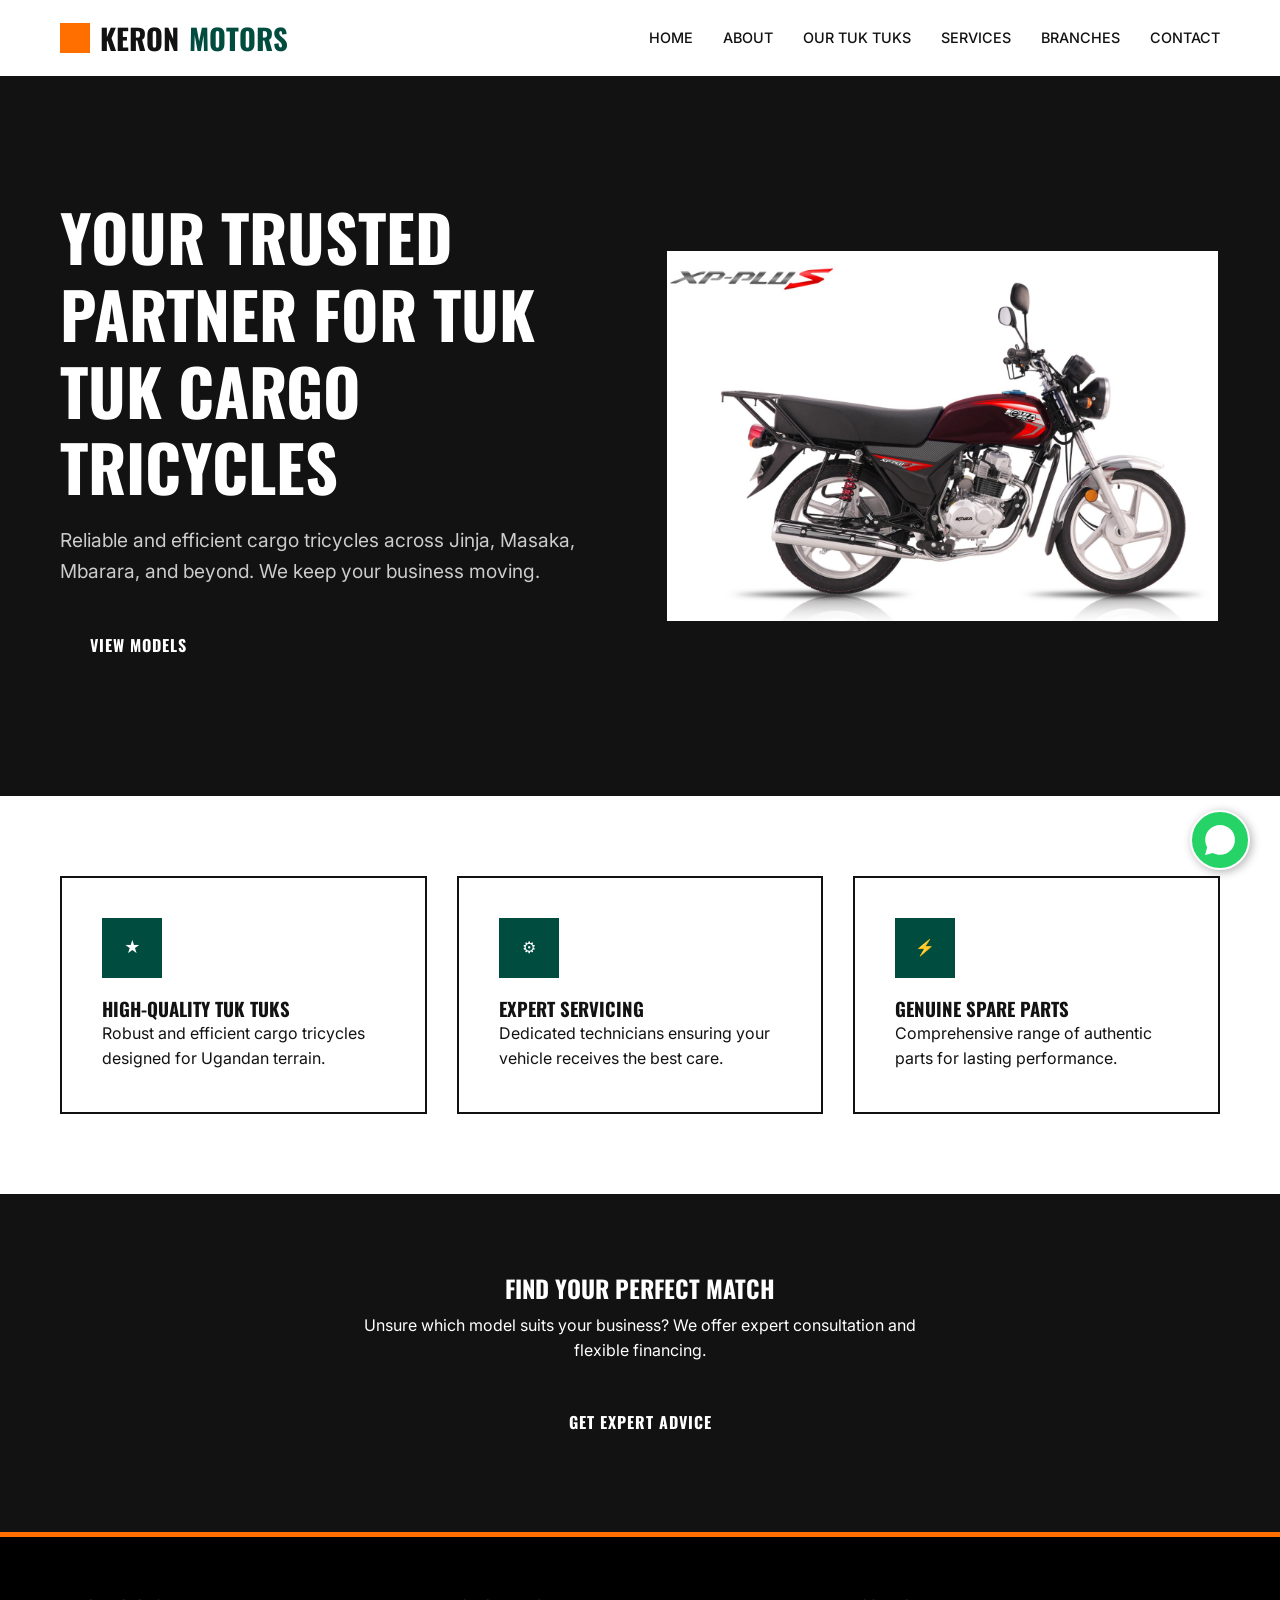
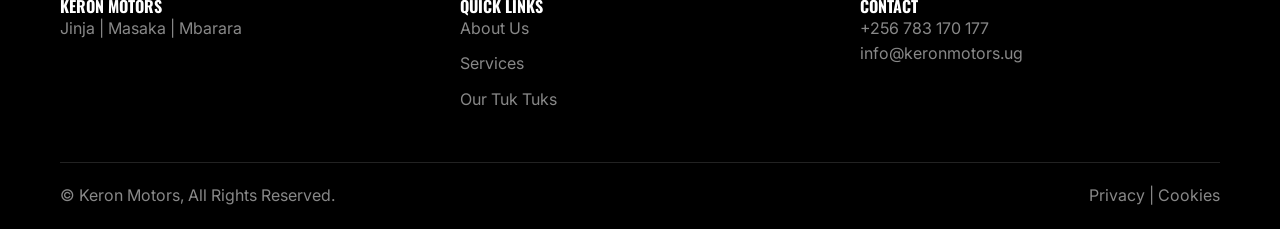
==== index.html @ 784e1166 "Add files via upload" ====
<!DOCTYPE html>
<html lang="en">
<head>
    <meta charset="UTF-8">
    <meta name="viewport" content="width=device-width, initial-scale=1.0">
    <title>Keron Motors | Home</title>
    <link href="https://fonts.googleapis.com/css2?family=Inter:wght@400;500;700&family=Oswald:wght@400;600;700&display=swap" rel="stylesheet">
    <link rel="icon" href="favicon.ico" type="image/x-icon">
    
    <style>
        /* --- CSS VARIABLES & RESET --- */
        :root {
            --primary: #004d40;
            --primary-light: #00796b;
            --accent: #ff6f00;
            --dark: #121212;
            --dark-light: #1e1e1e;
            --light: #f4f4f4;
            --white: #ffffff;
            --border: 2px solid var(--dark);
            --border-radius: 0px;
            --shadow: 4px 4px 0px var(--dark);
            --shadow-hover: 2px 2px 0px var(--dark);
            --font-head: 'Oswald', sans-serif;
            --font-body: 'Inter', sans-serif;
            --container: 1200px;
        }

        * { box-sizing: border-box; margin: 0; padding: 0; }
        html { scroll-behavior: smooth; }
        body { font-family: var(--font-body); background-color: var(--light); color: var(--dark); line-height: 1.6; overflow-x: hidden; }
        h1, h2, h3, h4, h5 { font-family: var(--font-head); text-transform: uppercase; line-height: 1.2; }
        a { text-decoration: none; color: inherit; }
        ul { list-style: none; }
        img { max-width: 100%; display: block; }

        /* --- UTILITIES --- */
        .container { max-width: var(--container); margin: 0 auto; padding: 0 20px; }
        .section-padding { padding: 80px 0; }
        .text-accent { color: var(--accent); }
        .text-primary { color: var(--primary); }

        .btn {
            display: inline-block; padding: 14px 28px; font-family: var(--font-head);
            font-weight: 700; letter-spacing: 1px; text-transform: uppercase;
            border: var(--border); cursor: pointer; transition: all 0.2s ease;
            background: var(--dark); color: var(--white);
        }
        .btn:hover { background: var(--accent); border-color: var(--accent); color: var(--dark); transform: translate(-2px, -2px); box-shadow: var(--shadow); }
        .btn-outline { background: transparent; color: var(--dark); }
        .btn-outline:hover { background: var(--dark); color: var(--white); transform: translate(2px, 2px); box-shadow: none; }

        /* --- HEADER --- */
        header { background: var(--white); border-bottom: var(--border); position: sticky; top: 0; z-index: 1000; padding: 15px 0; }
        .nav-wrapper { display: flex; justify-content: space-between; align-items: center; }
        .logo { font-family: var(--font-head); font-size: 1.8rem; font-weight: 700; display: flex; align-items: center; gap: 10px; }
        .logo span { color: var(--primary); }
        .logo-mark { width: 30px; height: 30px; background: var(--accent); display: inline-block; }
        nav ul { display: flex; gap: 30px; }
        nav a { font-weight: 500; text-transform: uppercase; font-size: 0.9rem; position: relative; }
        nav a::after { content: ''; position: absolute; width: 0; height: 2px; bottom: -5px; left: 0; background-color: var(--accent); transition: width 0.3s; }
        nav a:hover::after { width: 100%; }

        .mobile-toggle { display: none; font-size: 1.5rem; cursor: pointer; }

        /* --- HERO --- */
        .hero { background-color: var(--dark); color: var(--white); padding: 120px 0; border-bottom: var(--border); }
        .hero h1 { font-size: 4rem; margin-bottom: 20px; }
        .hero p { font-size: 1.2rem; margin-bottom: 30px; color: #ccc; max-width: 600px; }
        
        .hero-image img { 
            border: var(--border); 
            box-shadow: var(--shadow); 
            width: 100%; 
            /* KEY STYLE FOR SLIDESHOW: Smooth opacity transition */
            transition: opacity 0.8s ease-in-out; 
        }
        .hero-grid { display: grid; grid-template-columns: 1fr 1fr; gap: 50px; align-items: center; }

        /* --- CARDS --- */
        .feature-grid { display: grid; grid-template-columns: repeat(auto-fit, minmax(300px, 1fr)); gap: 30px; }
        .card { background: var(--white); border: var(--border); padding: 40px; transition: transform 0.2s; }
        .card:hover { transform: translateY(-5px); box-shadow: var(--shadow); }
        .icon-box { width: 60px; height: 60px; background: var(--primary); margin-bottom: 20px; display: flex; align-items: center; justify-content: center; color: var(--white); }

        /* --- FOOTER --- */
        footer { background: #000; color: #888; padding: 60px 0 20px; border-top: 5px solid var(--accent); }
        .footer-grid { display: grid; grid-template-columns: repeat(auto-fit, minmax(200px, 1fr)); gap: 40px; margin-bottom: 40px; }
        .footer-links li { margin-bottom: 10px; }
        .footer-links a:hover { color: var(--accent); }
        .footer-bottom { border-top: 1px solid #222; padding-top: 20px; display: flex; justify-content: space-between; }
        .whatsapp-float { position: fixed; bottom: 30px; right: 30px; background-color: #25d366; color: white; width: 60px; height: 60px; border-radius: 50%; display: flex; align-items: center; justify-content: center; box-shadow: 2px 2px 10px rgba(0,0,0,0.3); z-index: 1000; border: 2px solid white; }

        /* --- RESPONSIVE --- */
        @media (max-width: 768px) {
            .hero-grid { grid-template-columns: 1fr; }
            .hero h1 { font-size: 2.5rem; }
            .mobile-toggle { display: block; }
            nav ul { display: none; flex-direction: column; position: absolute; top: 100%; left: 0; width: 100%; background: var(--white); padding: 20px; border-bottom: var(--border); }
            nav ul.active { display: flex; }
        }
    </style>
</head>
<body>
    <header>
        <div class="container nav-wrapper">
            <a href="index.html" class="logo">
                <span class="logo-mark"></span>
                KERON <span>MOTORS</span>
            </a>
            <div class="mobile-toggle" onclick="toggleMenu()">☰</div>
            <nav>
                <ul id="nav-menu">
                    <li><a href="index.html" class="active">Home</a></li>
                    <li><a href="about.html">About</a></li>
                    <li><a href="fleet.html">Our Tuk Tuks</a></li>
                    <li><a href="services.html">Services</a></li>
                    <li><a href="branches.html">Branches</a></li>
                    <li><a href="contact.html">Contact</a></li>
                </ul>
            </nav>
        </div>
    </header>

    <main>
        <section class="hero">
            <div class="container hero-grid">
                <div>
                    <h1>Your Trusted Partner for Tuk Tuk Cargo Tricycles</h1>
                    <p>Reliable and efficient cargo tricycles across Jinja, Masaka, Mbarara, and beyond. We keep your business moving.</p>
                    <div style="display: flex; gap: 15px;">
                        <a href="fleet.html" class="btn">View Models</a>
                        <a href="branches.html" class="btn btn-outline">Find a Branch</a>
                    </div>
                </div>
                
                <!-- HERO SLIDESHOW CONTAINER -->
                <div class="hero-image">
                    <!-- ID 'hero-slideshow-img' is used by the script below -->
                    <img id="hero-slideshow-img" src="1.jpg" alt="Keron Motors">
                </div>
            </div>
        </section>

        <section class="section-padding" style="background: var(--white);">
            <div class="container">
                <div class="feature-grid">
                    <div class="card">
                        <div class="icon-box">★</div>
                        <h3>High-Quality Tuk Tuks</h3>
                        <p>Robust and efficient cargo tricycles designed for Ugandan terrain.</p>
                    </div>
                    <div class="card">
                        <div class="icon-box">⚙</div>
                        <h3>Expert Servicing</h3>
                        <p>Dedicated technicians ensuring your vehicle receives the best care.</p>
                    </div>
                    <div class="card">
                        <div class="icon-box">⚡</div>
                        <h3>Genuine Spare Parts</h3>
                        <p>Comprehensive range of authentic parts for lasting performance.</p>
                    </div>
                </div>
            </div>
        </section>

        <section class="section-padding" style="background: var(--dark); color: var(--white); text-align: center;">
            <div class="container">
                <h2>Find Your Perfect Match</h2>
                <p style="max-width: 600px; margin: 10px auto 30px;">Unsure which model suits your business? We offer expert consultation and flexible financing.</p>
                <a href="contact.html" class="btn">Get Expert Advice</a>
            </div>
        </section>
    </main>

    <footer>
        <div class="container">
            <div class="footer-grid">
                <div>
                    <h4 style="color:white">Keron Motors</h4>
                    <p>Jinja | Masaka | Mbarara</p>
                </div>
                <div>
                    <h4 style="color:white">Quick Links</h4>
                    <ul class="footer-links">
                        <li><a href="about.html">About Us</a></li>
                        <li><a href="services.html">Services</a></li>
                        <li><a href="fleet.html">Our Tuk Tuks</a></li>
                    </ul>
                </div>
                <div>
                    <h4 style="color:white">Contact</h4>
                    <p>+256 783 170 177</p>
                    <p>info@keronmotors.ug</p>
                </div>
            </div>
            <div class="footer-bottom">
                <span>© Keron Motors, All Rights Reserved.</span>
                <span><a href="#">Privacy</a> | <a href="#">Cookies</a></span>
            </div>
        </div>
    </footer>

    <a href="https://wa.me/256783170177" class="whatsapp-float" target="_blank">
        <svg width="30" height="30" viewBox="0 0 24 24" fill="white"><path d="M.057 24l1.687-6.163c-1.041-1.804-1.588-3.849-1.587-5.946.003-6.556 5.338-11.891 11.893-11.891 3.181.001 6.167 1.24 8.413 3.488 2.245 2.248 3.481 5.236 3.48 8.414-.003 6.557-5.338 11.892-11.893 11.892-1.99-.001-3.951-.5-5.688-1.448l-6.305 1.654z"/></svg>
    </a>

    <script>
        // --- SLIDESHOW SCRIPT ---
        // List of your images
        const heroImages = [
            "1.jpg", "2.jpg", "3.jpg", "4.jpg", "5.jpg", 
            "6.jpg", "7.jpg", "8.jpg", "9.jpg", "10.jpg", "11.jpg"
        ];
        
        let currentIndex = 0;
        const imgElement = document.getElementById("hero-slideshow-img");

        // Function to fade out, change image, and fade in
        function changeImage() {
            if (imgElement) {
                // 1. Fade Out
                imgElement.style.opacity = 0;

                // 2. Wait 0.8 seconds (same as CSS transition), then change image and fade in
                setTimeout(() => {
                    currentIndex = (currentIndex + 1) % heroImages.length;
                    imgElement.src = heroImages[currentIndex];
                    
                    // 3. Fade In
                    imgElement.style.opacity = 1;
                }, 800);
            }
        }

        // Start the slideshow
        // Change image every 3.5 seconds
        setInterval(changeImage, 3500);

        // --- MOBILE MENU SCRIPT ---
        function toggleMenu() {
            document.getElementById('nav-menu').classList.toggle('active');
        }
    </script>
</body>
</html>
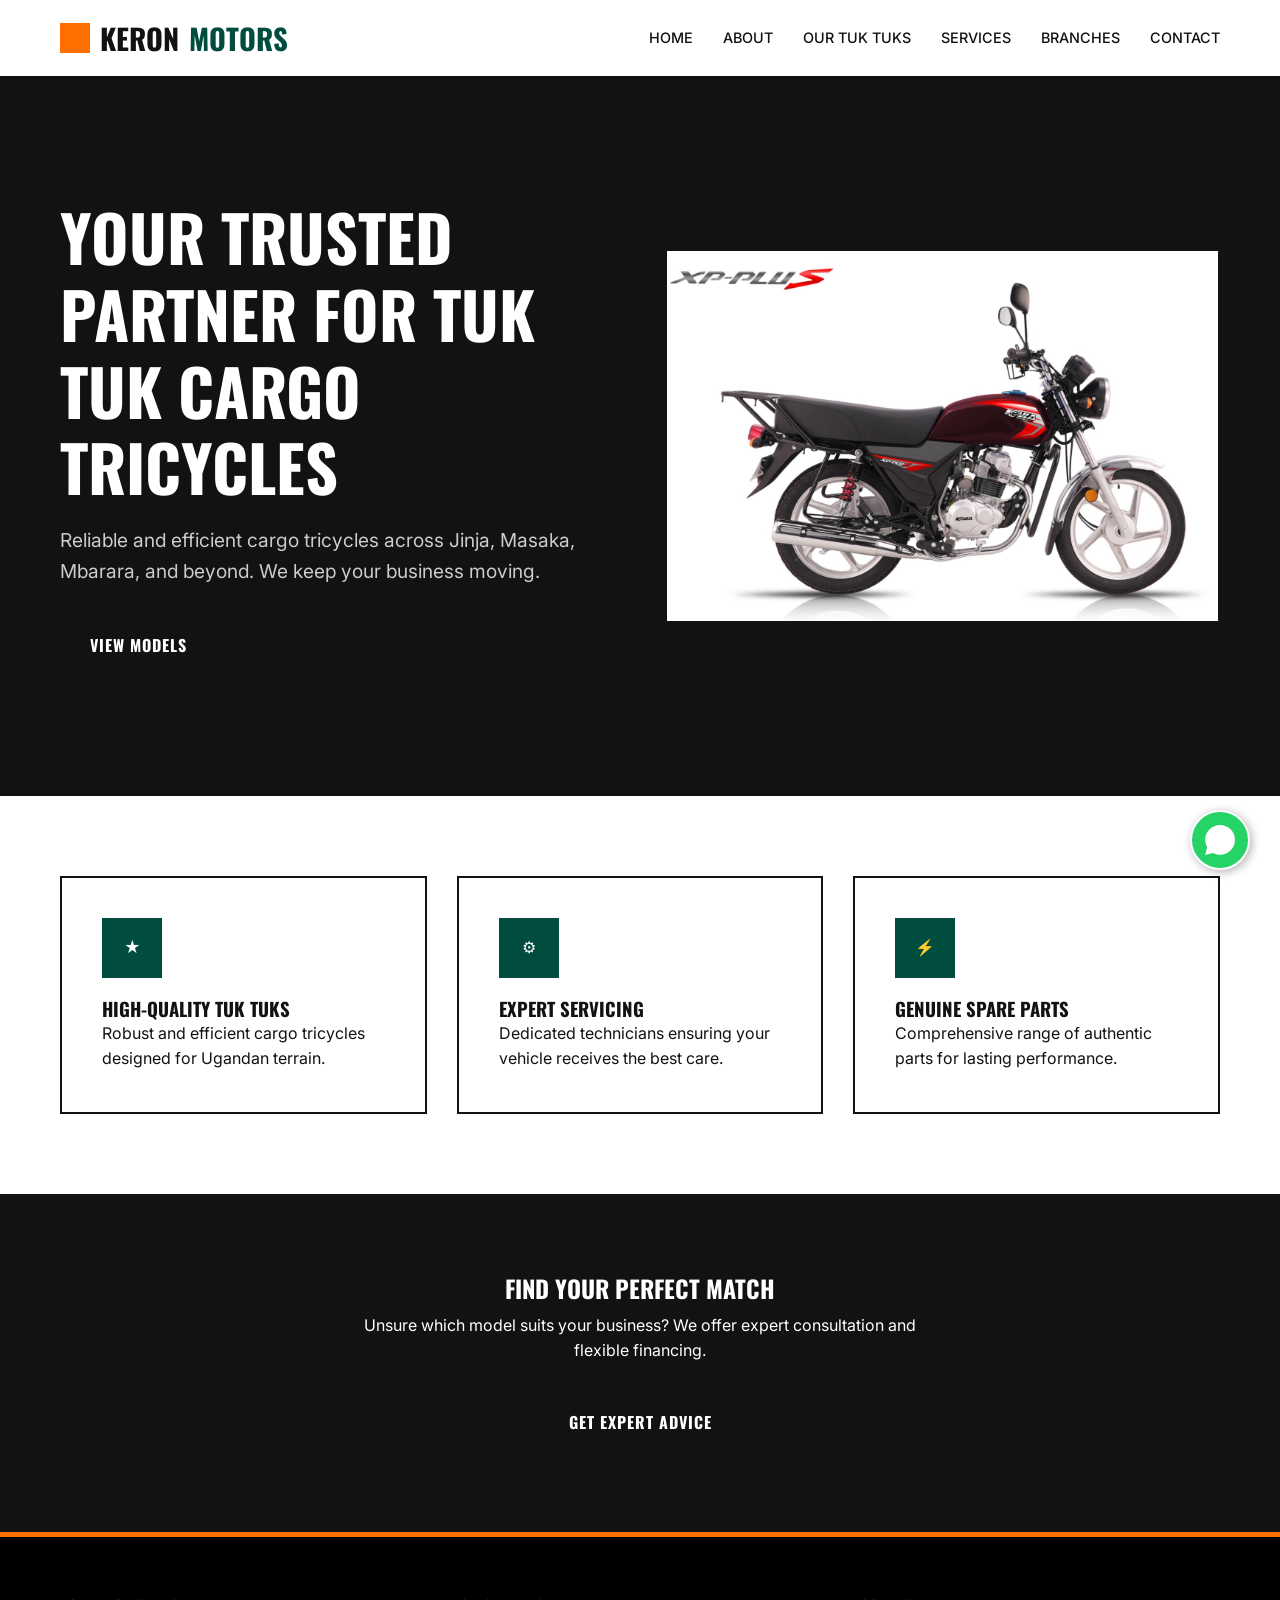
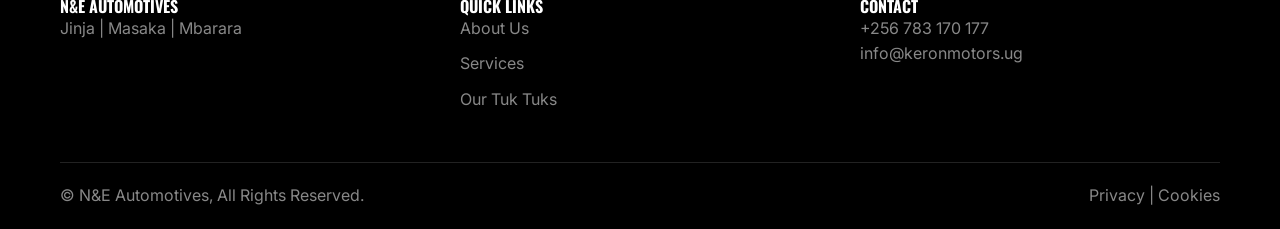
==== commit aeb0af48: "Change branding from Keron Motors to N&E Automotives Updated the branding from 'Keron Motors' to 'N&" ====
--- a/index.html
+++ b/index.html
@@ -3,7 +3,7 @@
 <head>
     <meta charset="UTF-8">
     <meta name="viewport" content="width=device-width, initial-scale=1.0">
-    <title>Keron Motors | Home</title>
+    <title>N&E Automotives | Home</title>
     <link href="https://fonts.googleapis.com/css2?family=Inter:wght@400;500;700&family=Oswald:wght@400;600;700&display=swap" rel="stylesheet">
     <link rel="icon" href="favicon.ico" type="image/x-icon">
     
@@ -137,7 +137,7 @@
                 <!-- HERO SLIDESHOW CONTAINER -->
                 <div class="hero-image">
                     <!-- ID 'hero-slideshow-img' is used by the script below -->
-                    <img id="hero-slideshow-img" src="1.jpg" alt="Keron Motors">
+                    <img id="hero-slideshow-img" src="1.jpg" alt="N&E Automotives">
                 </div>
             </div>
         </section>
@@ -177,7 +177,7 @@
         <div class="container">
             <div class="footer-grid">
                 <div>
-                    <h4 style="color:white">Keron Motors</h4>
+                    <h4 style="color:white">N&E Automotives</h4>
                     <p>Jinja | Masaka | Mbarara</p>
                 </div>
                 <div>
@@ -195,7 +195,7 @@
                 </div>
             </div>
             <div class="footer-bottom">
-                <span>© Keron Motors, All Rights Reserved.</span>
+                <span>© N&E Automotives, All Rights Reserved.</span>
                 <span><a href="#">Privacy</a> | <a href="#">Cookies</a></span>
             </div>
         </div>
@@ -243,4 +243,4 @@
         }
     </script>
 </body>
-</html>+</html>
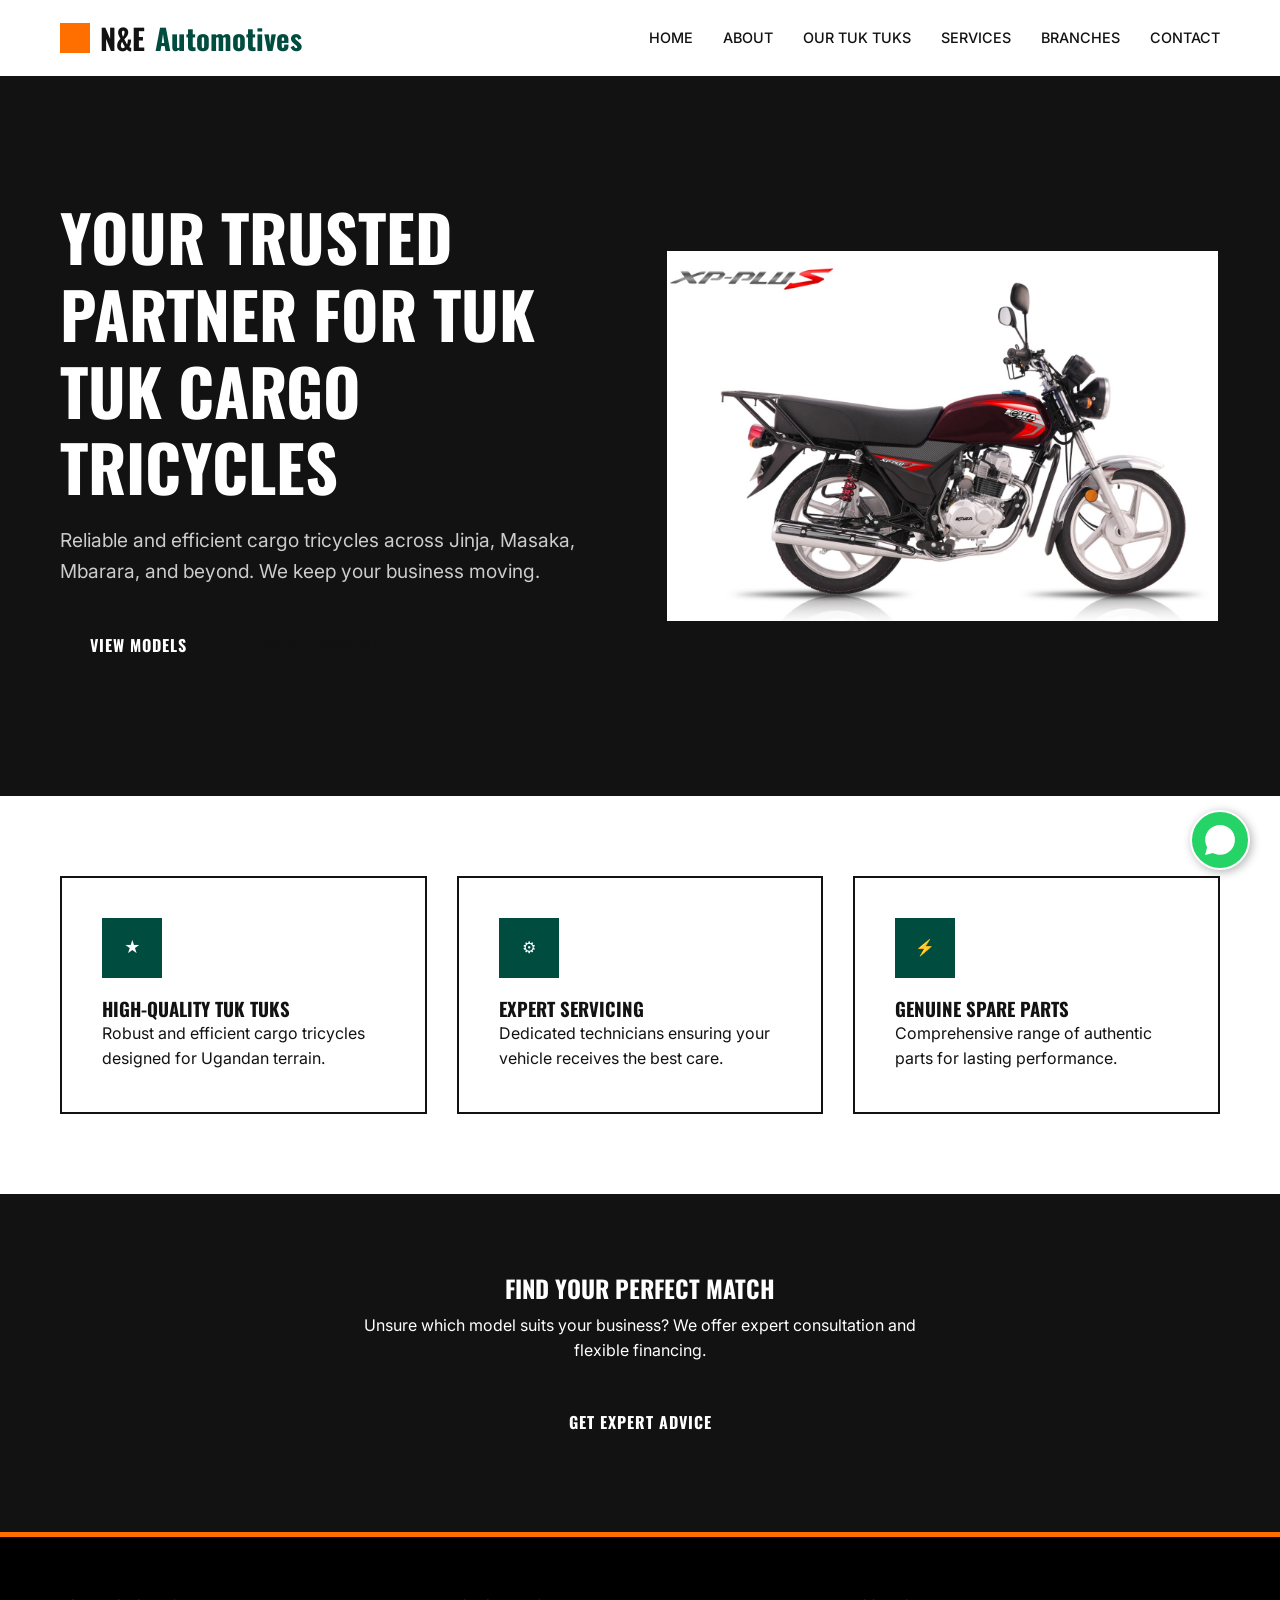
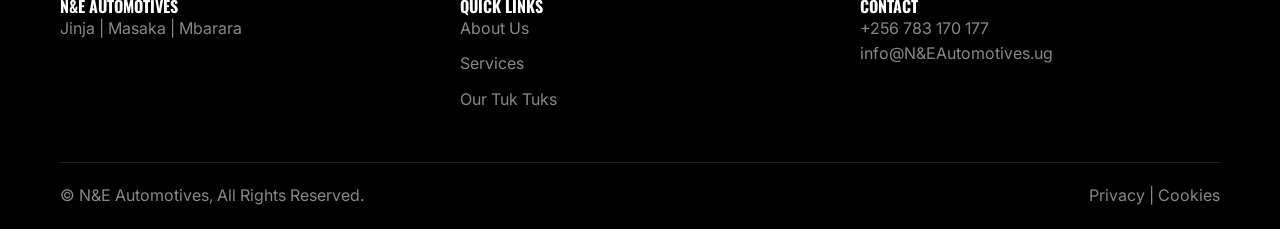
==== commit 310d57b9: "Update index.html" ====
--- a/index.html
+++ b/index.html
@@ -106,7 +106,7 @@
         <div class="container nav-wrapper">
             <a href="index.html" class="logo">
                 <span class="logo-mark"></span>
-                KERON <span>MOTORS</span>
+                N&E <span>Automotives</span>
             </a>
             <div class="mobile-toggle" onclick="toggleMenu()">☰</div>
             <nav>
@@ -191,7 +191,7 @@
                 <div>
                     <h4 style="color:white">Contact</h4>
                     <p>+256 783 170 177</p>
-                    <p>info@keronmotors.ug</p>
+                    <p>info@N&EAutomotives.ug</p>
                 </div>
             </div>
             <div class="footer-bottom">
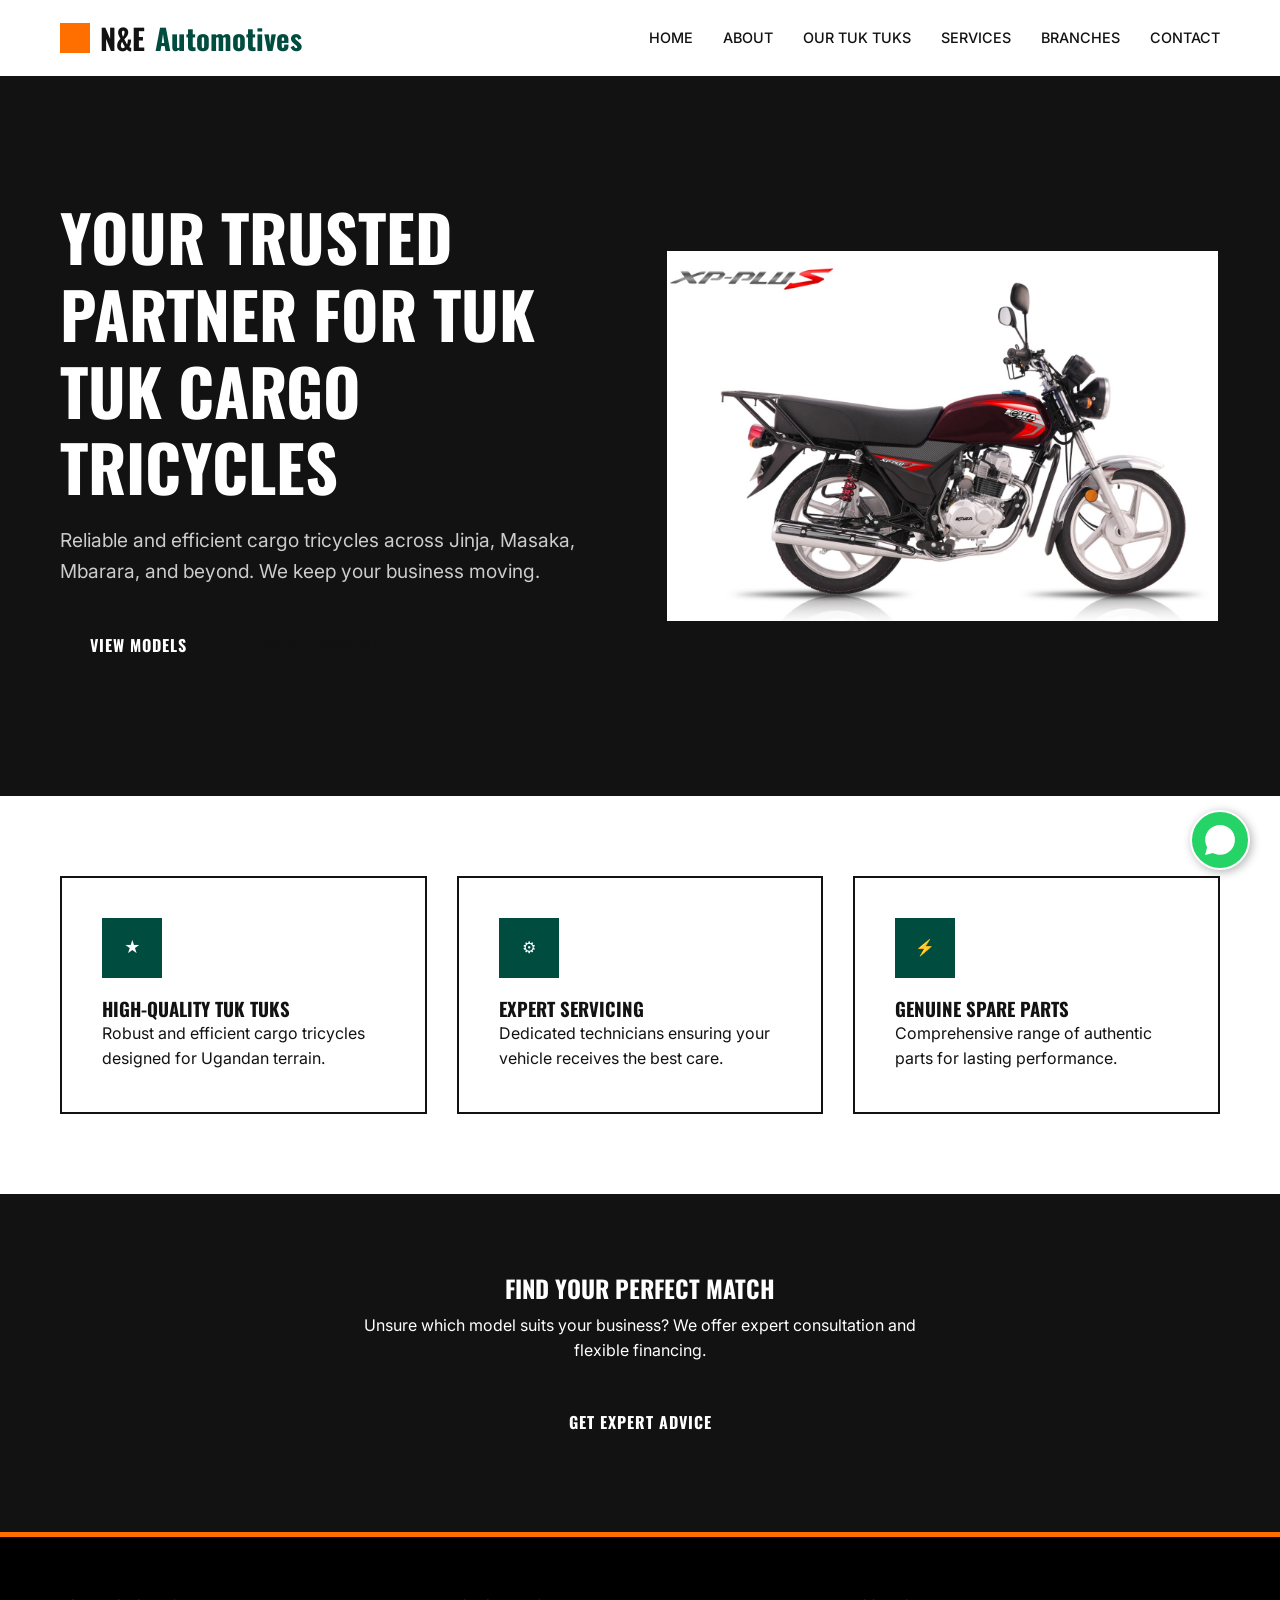
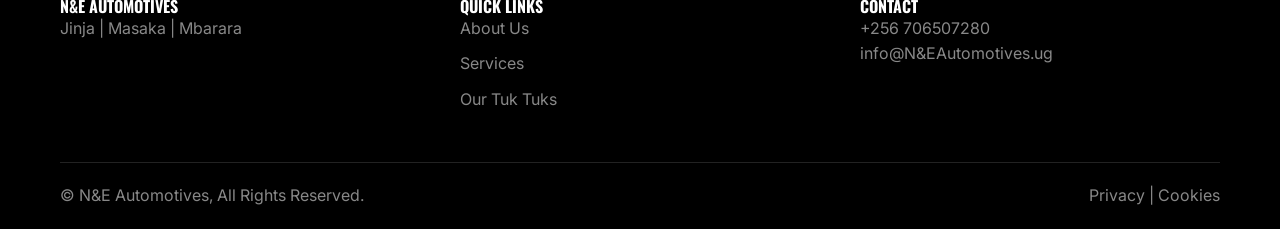
==== commit 9815dc73: "Update index.html" ====
--- a/index.html
+++ b/index.html
@@ -190,7 +190,7 @@
                 </div>
                 <div>
                     <h4 style="color:white">Contact</h4>
-                    <p>+256 783 170 177</p>
+                    <p>+256 706507280</p>
                     <p>info@N&EAutomotives.ug</p>
                 </div>
             </div>
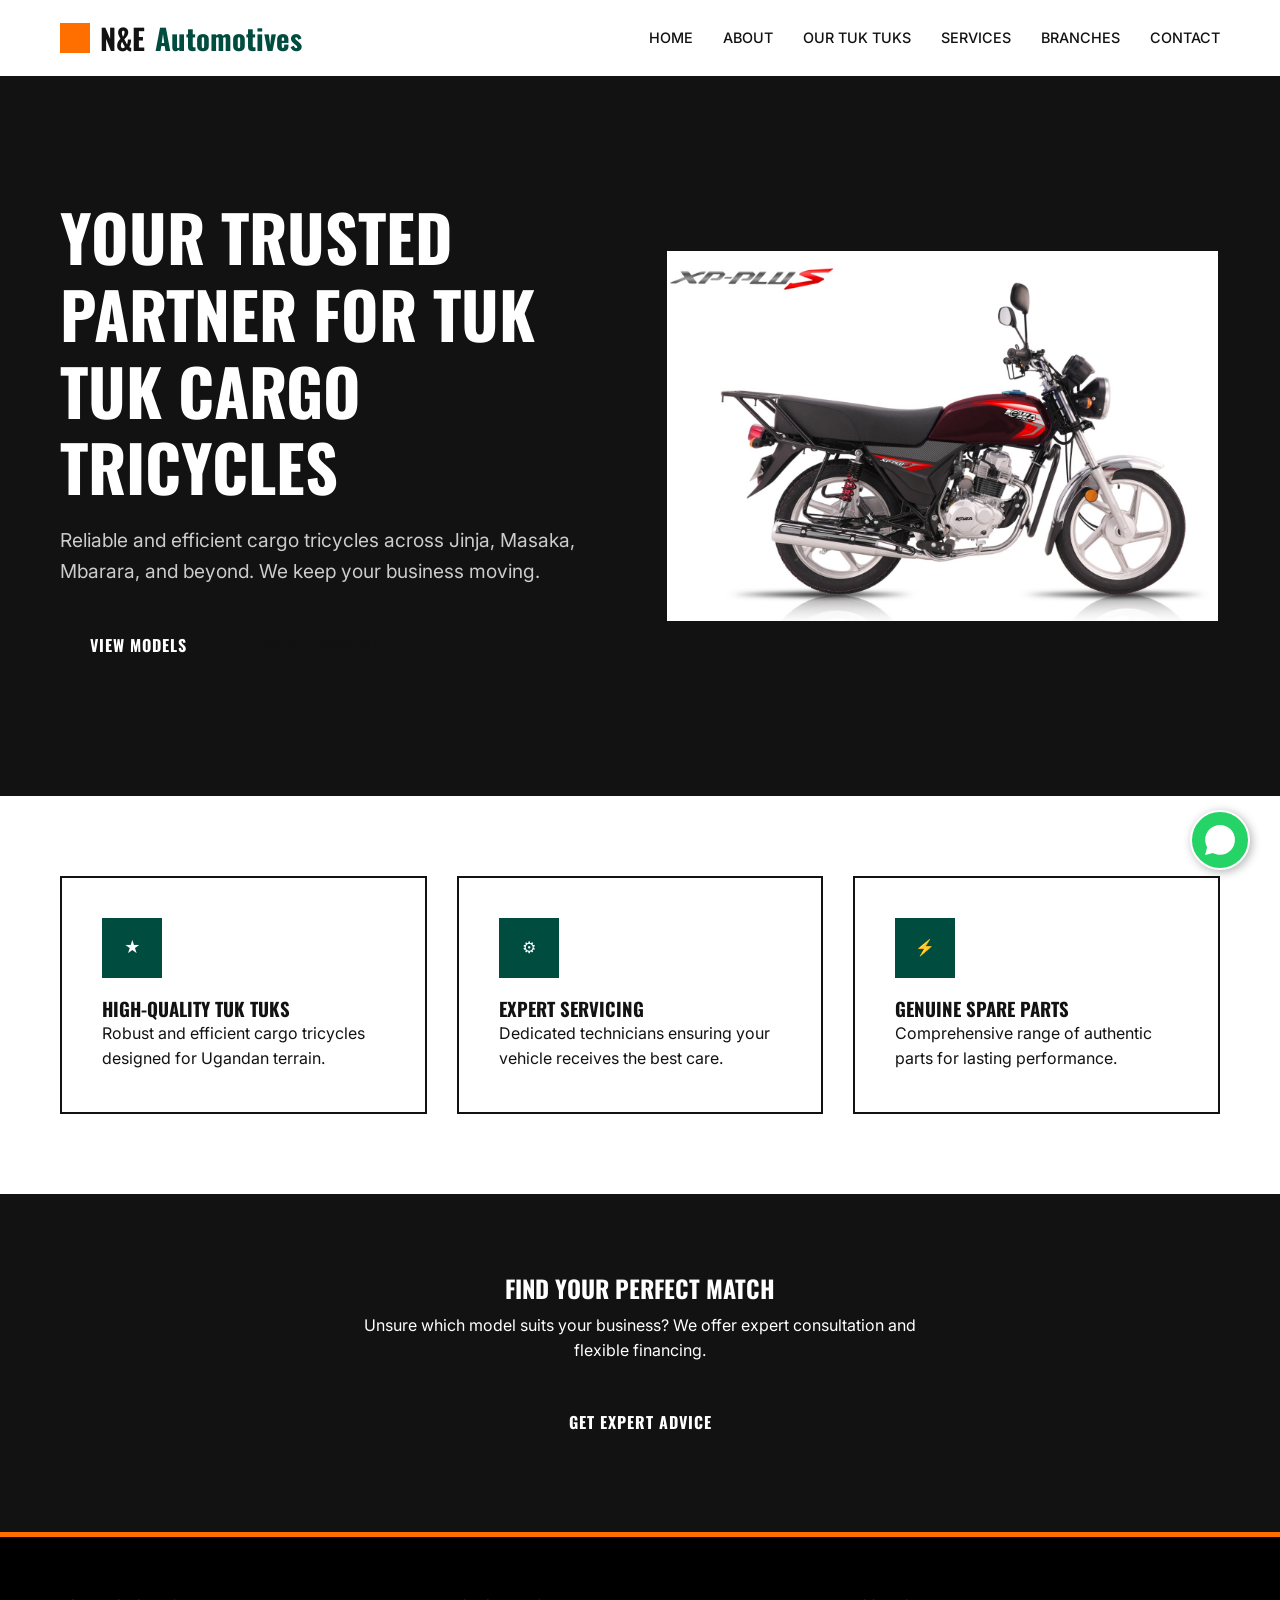
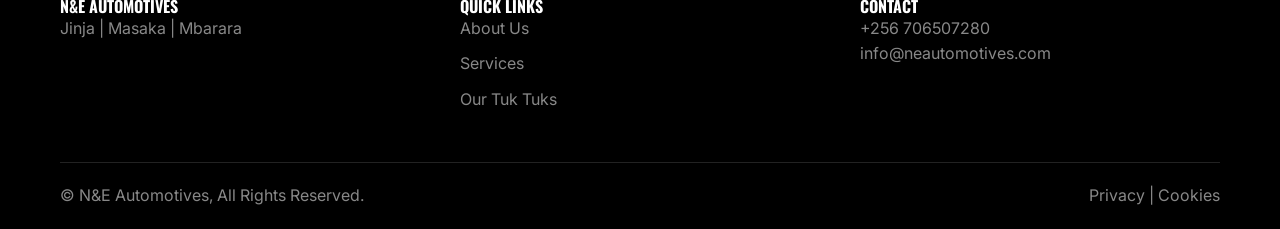
==== commit e69ae124: "Restore original index.html content Restored the original content of index.html after it was removed" ====
--- a/index.html
+++ b/index.html
@@ -191,7 +191,7 @@
                 <div>
                     <h4 style="color:white">Contact</h4>
                     <p>+256 706507280</p>
-                    <p>info@N&EAutomotives.ug</p>
+                    <p>info@neautomotives.com</p>
                 </div>
             </div>
             <div class="footer-bottom">
@@ -201,7 +201,7 @@
         </div>
     </footer>
 
-    <a href="https://wa.me/256783170177" class="whatsapp-float" target="_blank">
+    <a href="https://wa.me/256706507280" class="whatsapp-float" target="_blank">
         <svg width="30" height="30" viewBox="0 0 24 24" fill="white"><path d="M.057 24l1.687-6.163c-1.041-1.804-1.588-3.849-1.587-5.946.003-6.556 5.338-11.891 11.893-11.891 3.181.001 6.167 1.24 8.413 3.488 2.245 2.248 3.481 5.236 3.48 8.414-.003 6.557-5.338 11.892-11.893 11.892-1.99-.001-3.951-.5-5.688-1.448l-6.305 1.654z"/></svg>
     </a>
 
